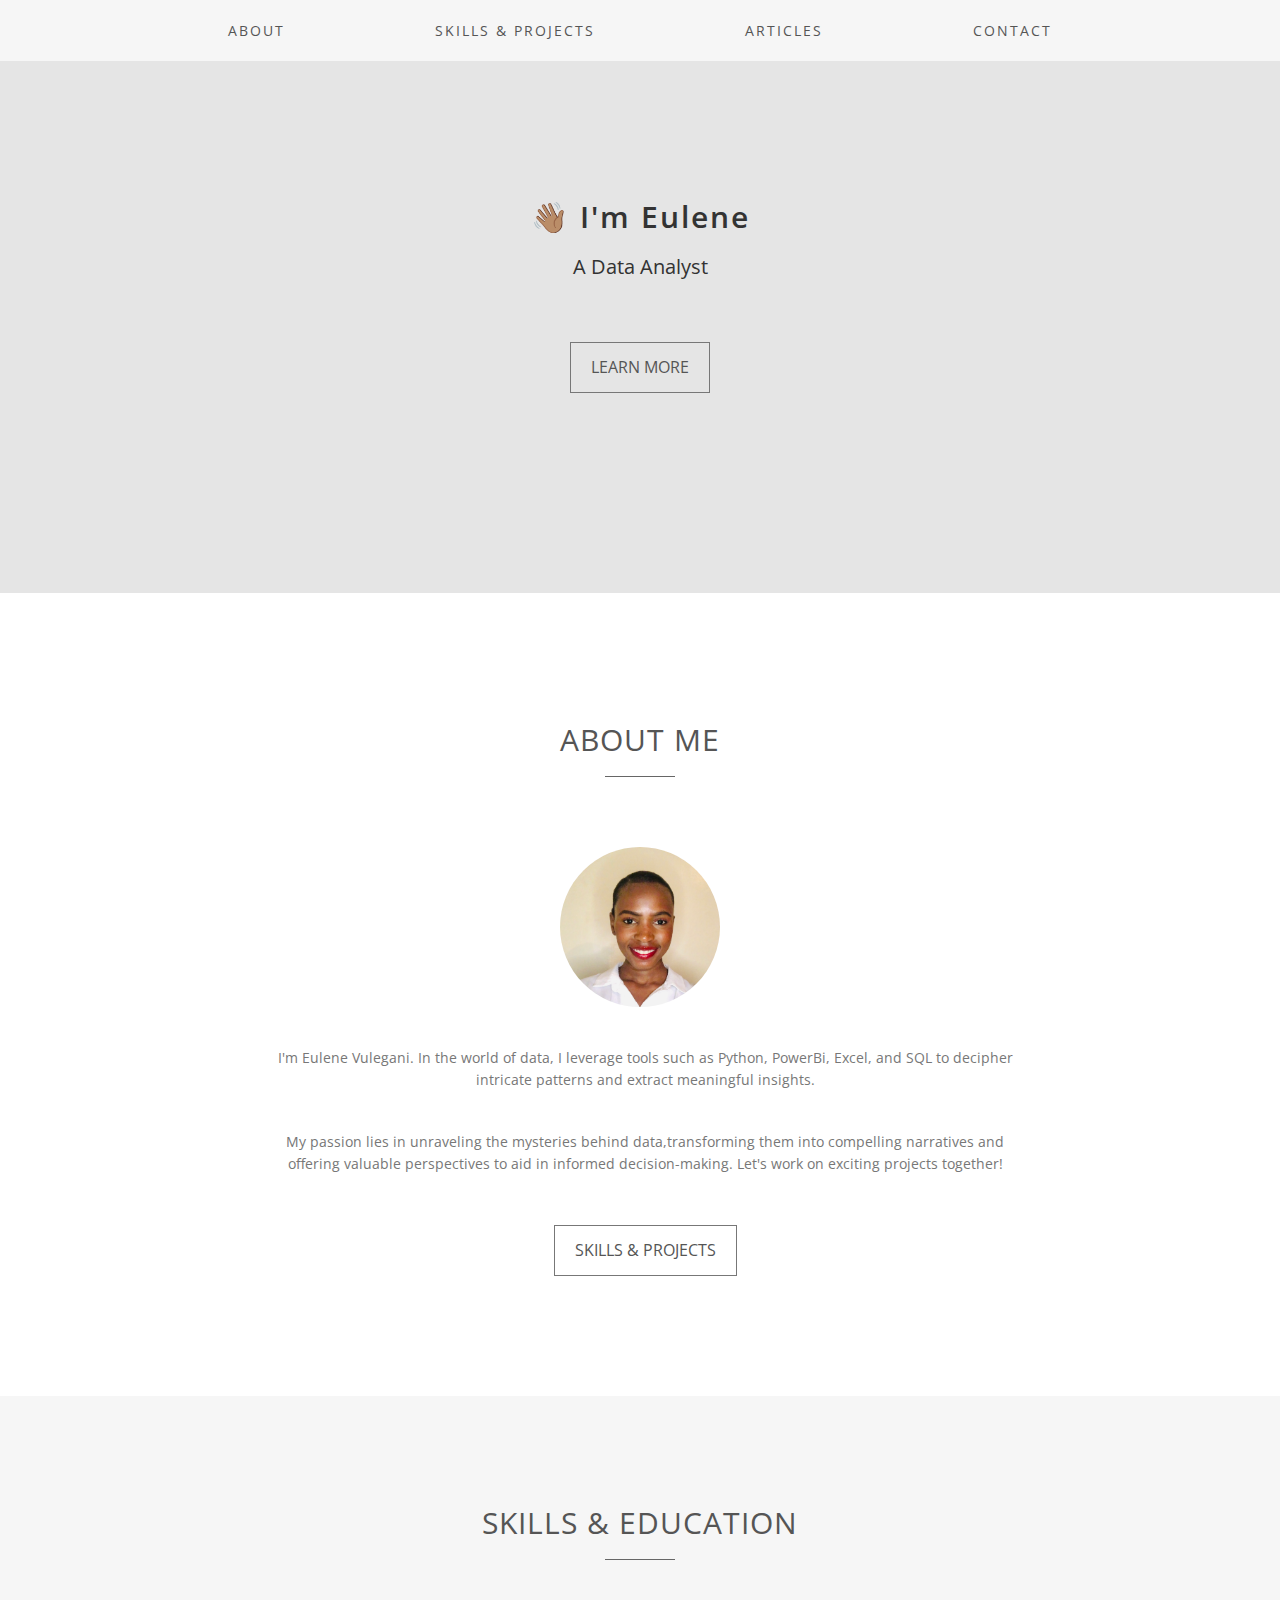
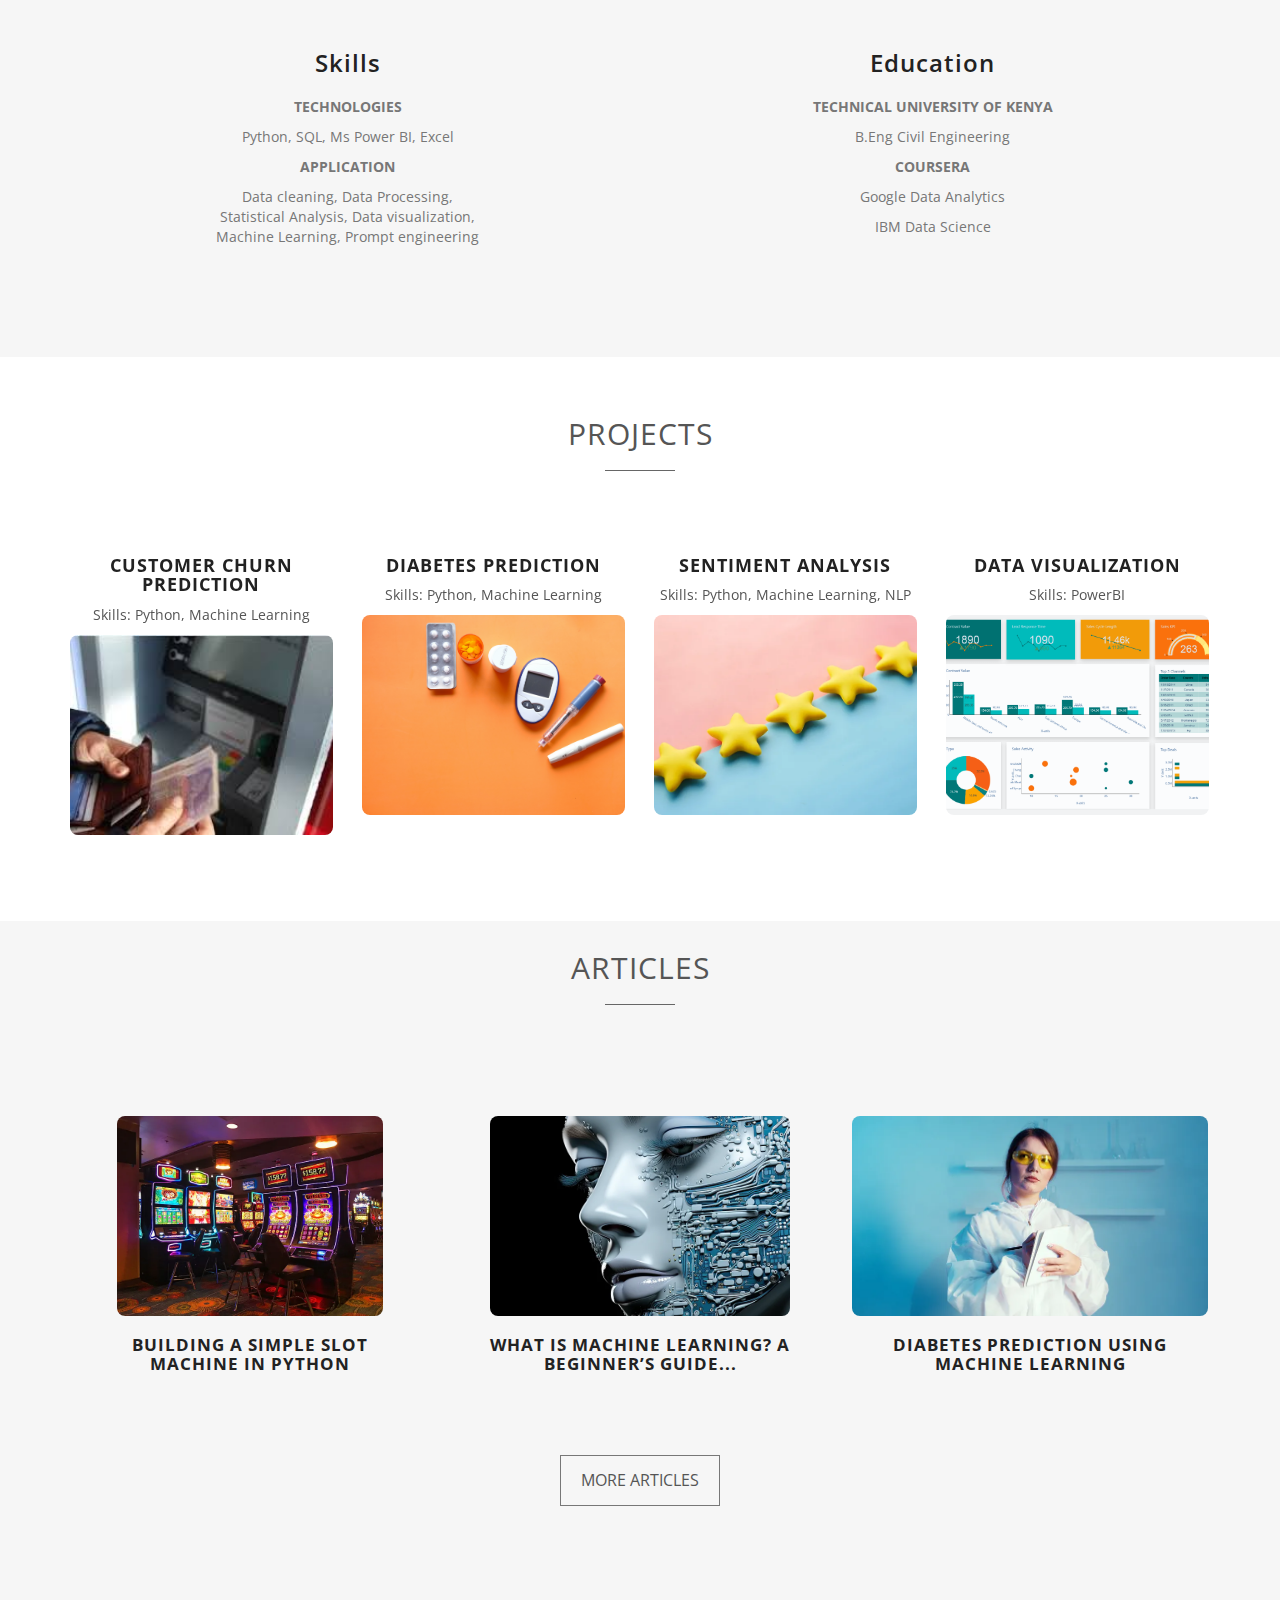
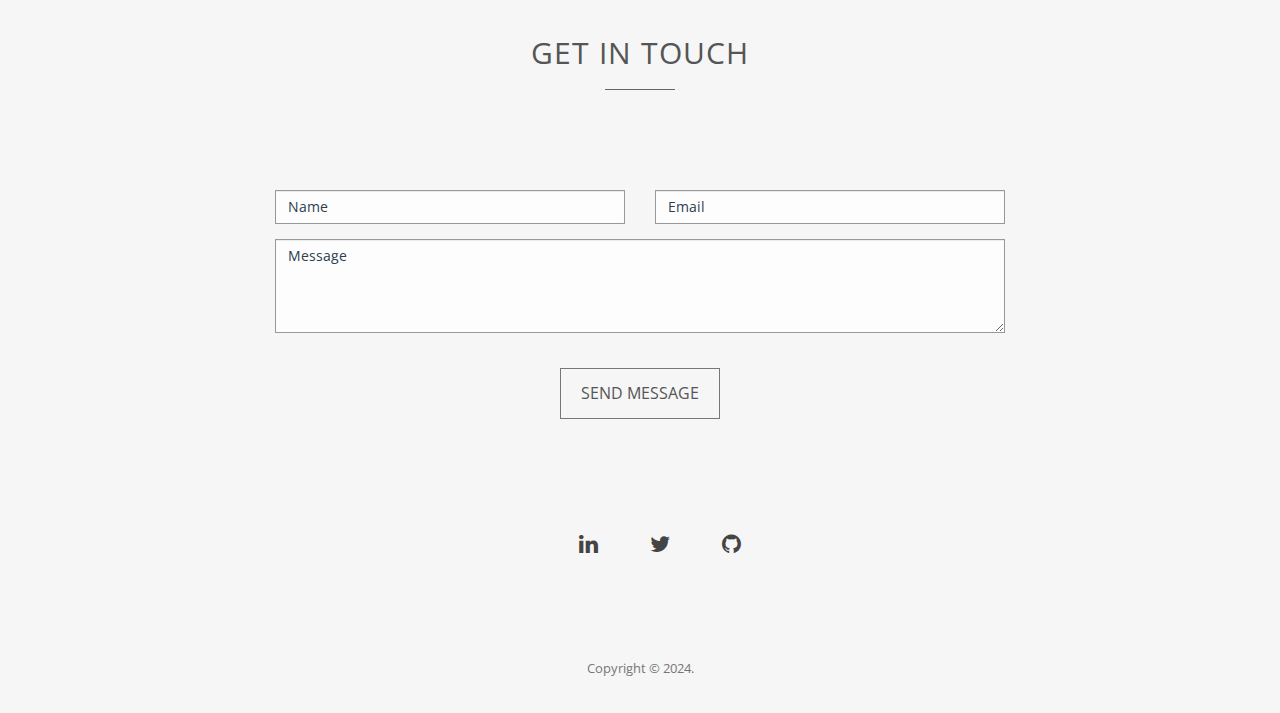
==== docs/index.html @ c760f9db "Add files via upload" ====
<!DOCTYPE html>
<html lang="en">
<head>
    <meta charset="utf-8">
    <meta name="viewport" content="width=device-width, initial-scale=1">
    <meta name="description" content="A data analyst discovering stories in data">
    <title>Eulene Vulegani - Data Analyst </title>
    <meta name="keywords" content="Data Analyst, Marketing Analyst, Business Analyst, AI enthusiast">
      <!-- Add JSON-LD script for structured data -->
      <script type="application/ld+json">
          {
              "@context": "http://schema.org",
              "@type": "Organization",
              "url": "https://www.vulegani.com",
              "name": "Eulene Vulegani",
              "contactPoint": {
                  "@type": "ContactPoint",
                  "email": "vulegani7@gmail.com",
                  "contactType": "Customer service"
              }
          }
      </script>
  </head>
  

    <!-- Favicons -->
<link rel="icon" type="image/x-icon" href="favicon.ico">
<link rel="apple-touch-icon" sizes="180x180" href="/apple-touch-icon.png">
<link rel="icon" type="image/png" sizes="32x32" href="/favicon-32x32.png">
<link rel="icon" type="image/png" sizes="16x16" href="/favicon-16x16.png">
<link rel="manifest" href="/site.webmanifest">
<link rel="mask-icon" href="/safari-pinned-tab.svg" color="#5bbad5">
<meta name="msapplication-TileColor" content="#da532c">
<meta name="theme-color" content="#ffffff">

    <!-- Bootstrap and Font Awesome -->
 <link rel="stylesheet" href="css/bootstrap.css">
    <link rel="stylesheet" href="fonts/font-awesome/css/font-awesome.css">

    <!-- Stylesheets -->
    <link rel="stylesheet" href="css/style.css">
    <link rel="stylesheet" href="css/nivo-lightbox/nivo-lightbox.css">
    <link rel="stylesheet" href="css/nivo-lightbox/default.css">
    <link href='https://fonts.googleapis.com/css?family=Open+Sans:400,700,800,600,300' rel='stylesheet' type='text/css'>



    <!-- HTML5 shim and Respond.js for IE8 support of HTML5 elements and media queries -->
    <!-- WARNING: Respond.js doesn't work if you view the page via file:// -->
    <!--[if lt IE 9]>
        <script src="https://oss.maxcdn.com/html5shiv/3.7.2/html5shiv.min.js"></script>
        <script src="https://oss.maxcdn.com/respond/1.4.2/respond.min.js"></script>
    <![endif]-->
<body id="page-top" data-spy="scroll" data-target=".navbar-fixed-top">

<!-- Header -->
<header id="header">
    <div class="intro">
        <div class="container">
            <div class="row">
                <div class="intro-text">
                    <h1 class="typing-animation">👋🏽 I'm Eulene</h1>
                    <p>A Data Analyst</p>
                    <a href="#about" class="btn btn-default btn-lg page-scroll">Learn More</a>
                </div>
            </div>
        </div>
    </div>
</header>

<!-- Navigation -->
<div id="nav">
    <nav class="navbar navbar-custom">
        <div class="container">
            <div class="navbar-header">
                <button type="button" class="navbar-toggle" data-toggle="collapse" data-target=".navbar-main-collapse">
                    <i class="fa fa-bars"></i>
                </button>
            </div>

            <!-- Navbar Links -->
            <div class="collapse navbar-collapse navbar-main-collapse">
                <ul class="nav navbar-nav">
                    <li class="hidden"><a href="#page-top"></a></li>
                    <li><a class="page-scroll" href="#about">About</a></li>
                    <li><a class="page-scroll" href="#skills">Skills & Projects</a></li>
                    <li><a class="page-scroll" href="#medium-posts">Articles</a></li>
                    <li><a class="page-scroll" href="#contact">Contact</a></li>
                </ul>
            </div>
        </div>
    </nav>
</div>

<!-- About Section -->
<div id="about">
    <div class="container">
        <div class="section-title text-center center">
            <h2>About Me</h2>
            <hr>
        </div>
        <div class="row">
            <div class="col-md-12 text-center"><img src="img/about.jpg" class="img-responsive"></div>
            <div class="col-md-8 col-md-offset-2">
                <div class="about-text">
                    <p>I'm Eulene Vulegani. In the world of data, I leverage tools such as Python, PowerBi, Excel, and SQL to decipher intricate patterns and extract meaningful insights.</p>
                    <p>My passion lies in unraveling the mysteries behind data,transforming them into compelling narratives and offering valuable perspectives to aid in informed decision-making. Let's work on exciting projects together!</p>
                    <a href="#skills" class="btn btn-default btn-lg page-scroll">Skills & Projects</a>
                </div>
            </div>
        </div>
    </div>
</div>

<!-- Skills and Education Section -->
<div id="skills">
    <div class="container">
        <div class="section-title text-center center">
            <h2>Skills & Education</h2>
            <hr>
        </div>
        <div class="row">
            <!-- Skills Column -->
            <div class="col-md-6">
                <h3>Skills</h3>
                <p><b>TECHNOLOGIES</b></p>
                <p>Python, SQL, Ms Power BI, Excel</p>
                <p><b>APPLICATION</b></p>
                <p>Data cleaning, Data Processing, <br>Statistical Analysis, Data visualization, <br>Machine Learning, Prompt engineering</p>
            </div>
            <!-- Education Column -->
            <div class="col-md-6">
                <h3>Education</h3>
                <p><b>TECHNICAL UNIVERSITY OF KENYA</b></p>
                <p>B.Eng Civil Engineering</p>
                <p><b>COURSERA</b></p>
                <p>Google Data Analytics</p>
                <p>IBM Data Science </p>
            </div>
        </div>
    </div>
</div>

<!-- Portfolio Section -->
<div id="portfolio">
    <div class="container">
        <div class="section-title text-center center">
            <h2>Projects</h2>
            <hr>
        </div>
        <div class="row">
            <div class="portfolio-items">
                <!-- Project 1 -->
                <div class="col-sm-6 col-md-3 col-lg-3 graphic">
                    <div class="portfolio-item">
                        <div>
                            <a href="https://medium.com/@eulene.tech/predicting-bank-customer-churn-with-machine-learning-b8e4b4aa2ac5" title="CUSTOMER CHURN PREDICTION" target="_blank">
                                <div class="hover-text">
                                    <h4>CUSTOMER CHURN PREDICTION </h4>
                                    <p>Skills: Python, Machine Learning</p>
                                </div>
                                <img src="img/portfolio/churn.jpg" class="img-responsive" alt="CUSTOMER CHURN PREDICTION">
                            </a>
                        </div>
                    </div>
                </div>
                <!-- Project 2 -->
                <div class="col-sm-6 col-md-3 col-lg-3 illustration">
                    <div class="portfolio-item">
                        <div>
                            <a href="https://medium.com/@eulene.tech/diabetes-prediction-using-machine-learning-064460eaa840" target="_blank" title="DIABETES PREDICTION">
                                <div class="hover-text">
                                    <h4>DIABETES PREDICTION</h4>
                                    <p>Skills: Python, Machine Learning</p>
                                </div>
                                <img src="img/portfolio/diabetes.jpg" class="img-responsive" alt="DIABETES PREDICTION">
                            </a>
                        </div>
                    </div>
                </div>
                <!-- Project 3 -->
                <div class="col-sm-6 col-md-3 col-lg-3 graphic">
                    <div class="portfolio-item">
                        <div>
                            <a href="https://medium.com/@eulene.tech/sentiment-analysis-of-amazon-reviews-using-natural-language-processing-6ecb3e253a5e" target="_blank" title="SENTIMENT ANALYSIS" data-lightbox-gallery="gallery1">
                                <div class="hover-text">
                                    <h4>SENTIMENT ANALYSIS</h4>
                                    <p>Skills: Python, Machine Learning, NLP</p>
                                </div>
                                <img src="img/portfolio/sentiment_analysis.webp" class="img-responsive" alt="SENTIMENT ANALYSIS">
                            </a>
                        </div>
                    </div>
                </div>
                <!-- Project 4 -->
                <div class="col-sm-6 col-md-3 col-lg-3 graphic">
                    <div class="portfolio-item">
                        <div>
                            <a href="projects.html" target="_blank" title="DASHBOARDS" data-lightbox-gallery="gallery1">
                                <div class="hover-text">
                                    <h4>DATA VISUALIZATION</h4>
                                    <p>Skills: PowerBI</p>
                                </div>
                                <img src="img/portfolio/dashboard.png" class="img-responsive" alt="DASHBOARDS">
                            </a>
                        </div>
                    </div>
                </div>
            </div>
        </div>
    </div>
</div>

<!-- Medium Articles Section -->
<div id="medium-posts" class="text-center">
    <div class="container">
        <div class="section-title center">
            <h2>Articles</h2>
            <hr>
        </div>
        <div class="row">
            <!-- Medium Article 1 -->
            <div class="col-md-4">
                <div class="column medium-article">
                    <a href="https://medium.com/@eulene.tech/building-a-simple-slot-machine-in-python-58c68df154ba" target="_blank">
                        <img src="img/portfolio/slot_mach.webp" class="img-responsive" alt="Building a Simple Slot Machine in Python">
                        <h3>Building a Simple Slot Machine in Python</h3>
                    </a>
                </div>
            </div>
            <!-- Medium Article 2 -->
            <div class="col-md-4">
                <div class="column medium-article">
                    <a href="https://medium.com/@eulene.tech/what-is-machine-learning-a-beginners-guide-to-understanding-the-magic-of-smart-computers-63878f05fa40" target="_blank">
                        <img src="img/portfolio/intro.webp" class="img-responsive" alt="What is Machine Learning? A Beginner’s Guide...">
                        <h3>What is Machine Learning? A Beginner’s Guide...</h3>
                    </a>
                </div>
            </div>
            <!-- Medium Article 3 -->
            <div class="col-md-4">
                <div class="column medium-article">
                    <a href="https://medium.com/@eulene.tech/diabetes-prediction-using-machine-learning-064460eaa840" target="_blank">
                        <img src="img/portfolio/pred.webp" class="img-responsive" alt="Diabetes Prediction Using Machine Learning">
                        <h3>Diabetes Prediction Using Machine Learning</h3>
                    </a>
                </div>
            </div>
        </div>
        <!-- More Articles Button -->
        <div class="center">
            <a href="https://medium.com/@eulene.tech" class="btn btn-default btn-lg" target="_blank">More Articles</a>
        </div>
    </div>
</div>

<!-- Contact Section -->
<div id="contact" class="text-center">
    <div class="container">
        <div class="section-title center">
            <h2>Get In Touch</h2>
            <hr>
        </div>
        <div class="col-md-8 col-md-offset-2">
            <form name="sentMessage" id="contactForm" novalidate>
                <div class="row">
                    <div class="col-md-6">
                        <div class="form-group">
                            <input type="text" id="name" class="form-control" placeholder="Name" required="required">
                            <p class="help-block text-danger"></p>
                        </div>
                    </div>
                    <div class="col-md-6">
                        <div class="form-group">
                            <input type="email" id="email" class="form-control" placeholder="Email" required="required">
                            <p class="help-block text-danger"></p>
                        </div>
                    </div>
                </div>
                <div class="form-group">
                    <textarea name="message" id="message" class="form-control" rows="4" placeholder="Message" required></textarea>
                    <p class="help-block text-danger"></p>
                </div>
                <div id="success"></div>
                <button type="submit" class="btn btn-default btn-lg">Send Message</button>
            </form>
            <!-- Social Links -->
            <div class="social">
                <ul>
                    <li><a href="https://www.linkedin.com/in/eulene-vulegani-96ba23177/" target="_blank"><i class="fa fa-linkedin"></i></a></li>
                    <li><a href="https://twitter.com/eulenevulegani/" target="_blank"><i class="fa fa-twitter"></i></a></li>
                    <li><a href="https://github.com/eulenevulegani" target="_blank"><i class="fa fa-github"></i></a></li>
                </ul>
            </div>
        </div>
    </div>
</div>

<!-- Footer -->
<div id="footer">
    <div class="container text-center">
        <div class="fnav">
            <p>Copyright &copy; 2024.</p>
        </div>
    </div>
</div>

<!-- JavaScript -->
<script src="https://microsoft.github.io/PowerBI-JavaScript/assets/iframeEmbed.js"></script>
<script src="js/jquery.1.11.1.js"></script>
<script src="js/bootstrap.js"></script>
<script src="js/SmoothScroll.js"></script>
<script src="js/nivo-lightbox.js"></script>
<script src="js/jquery.isotope.js"></script>
<script src="js/jqBootstrapValidation.js"></script>
<script src="js/contact_me.js"></script>
<script src="js/main.js"></script>

</body>
</html>
---- docs/css/style.css ----
/* Reset and General Styles */
body, html {
    font-family: 'Open Sans', sans-serif;
    text-rendering: optimizeLegibility;
    -webkit-font-smoothing: antialiased;
    color: #777;
    width: 100%;
    height: 100%;
    margin: 0;
    padding: 0;
}
/* Typing animation */
.typing-animation {
    overflow: hidden; /* Hide overflow to clip the text */
    white-space: nowrap; /* Keep text in one line */
    margin: 0 auto; /* Center the text */
    animation: typing 1s steps(40, end), blink-caret .75s step-end infinite;
}

/* Typing animation keyframes */
@keyframes typing {
    from { width: 0 }
    to { width: 100% }
}

/* Blinking cursor animation */
@keyframes blink-caret {
}

h2 {
    margin: 0 0 20px 0;
    color: #555;
    text-transform: uppercase;
    letter-spacing: 1px;
    font-weight: 400;
    font-size: 30px;
}

h3, h4 {
    color: #222;
    font-size: 18px;
    font-weight: 300;
    letter-spacing: 1px;
}

h5 {
    text-transform: uppercase;
    font-weight: 700;
    line-height: 20px;
}

p.intro {
    font-size: 16px;
    margin: 12px 0 0;
    line-height: 24px;
}

a {
    color: #555;
}

a:hover, a:focus {
    text-decoration: none;
    color: #000;
}

ul, ol {
    list-style: none;
}

hr {
    height: 1px;
    width: 70px;
    text-align: center;
    position: relative;
    background: #666;
    margin: 0 auto;
    margin-bottom: 30px;
    border: 0;
}

/* Navigation */
#nav {
    z-index: 9999;
}

#nav.affix {
    position: fixed;
    top: 0;
    width: 100%;
}

.navbar .navbar-nav {
    display: inline-block;
    float: none;
    vertical-align: top;
}

.navbar .navbar-collapse {
    text-align: center;
}

.navbar-custom {
    margin-bottom: 0;
    background-color: #f6f6f6;
    border-radius: 0;
    padding: 10px 0;
    border-bottom: 2px solid #fff;
}

.navbar-custom a {
    color: #555;
}

.navbar-custom .nav li a {
    margin: 0 60px;
    text-transform: uppercase;
    letter-spacing: 2px;
    transition: background .3s ease-in-out;
}

.navbar-custom .nav li a:hover {
    outline: 0;
    color: #000;
    background-color: transparent;
}

.navbar-custom .nav li a:focus, .navbar-custom .nav li a:active {
    outline: 0;
    background-color: transparent;
    color: #000;
}

.navbar-custom .nav li.active {
    outline: 0;
}

.navbar-custom .nav li.active a {
    background-color: rgba(255,255,255,.3);
}

.navbar-custom .nav li.active a:hover {
    color: #fff;
}

.btn-default {
    text-transform: uppercase;
    color: #555;
    background-color: transparent;
    border-color: #777;
    padding: 14px 20px;
    margin: 0;
    font-size: 16px;
    border-radius: 0;
    margin-top: 20px;
}

.btn-default:hover, .btn-default:focus, .btn-default.focus, .btn-default:active, .btn-default.active {
    color: #fff;
    background-color: #121d1f;
    border-color: #121d1f;
}

/* Header Section */
.intro {
    display: table;
    width: 100%;
    padding: 0;
    text-align: center;
    color: #333;
    background-color: #e5e5e5;
    background-size: cover;
}

.section-title.center {
    padding: 10px 0 40px 0;
}

.intro h1 {
    font-size: 30px;
    font-weight: 600;
    letter-spacing: 2px;
    margin-bottom: 20px;
    color: #333;
}

.intro p {
    font-size: 20px;
    margin-bottom: 40px;
    margin-top: 20px;
}

header .intro-text {
    padding-top: 200px;
    padding-bottom: 200px;
}

/* About Section */
#about {
    padding: 120px 0;
}

#about .about-text {
    margin-left: 10px;
    text-align: center;
}

#about img {
    border-radius: 50%;
    width: 160px;
    height: 160px;
    display: inline-block;
}

#about p {
    margin-top: 40px;
    margin-bottom: 30px;
    line-height: 22px;
}

/* Portfolio Section */
#portfolio {
    padding: 50px 50px;
}

.categories {
    padding-bottom: 30px;
    text-align: center;
}

ul.cat li {
    display: inline-block;
}

ol.type li {
    display: inline-block;
    margin-left: 20px;
}

ol.type li a {
    border: 1px solid #777;
    color: #555;
    padding: 8px 20px;
}

ol.type li a.active {
    background: #222;
    border: 1px solid #222;
    color: #fff;
}

ol.type li a:hover {
    background: #222;
    border: 1px solid #222;
    color: #fff;
}

.isotope-item {
    z-index: 2;
}

.isotope-hidden.isotope-item {
    z-index: 1;
}

.isotope, .isotope .isotope-item {
    transition-duration: 0.8s;
}

.isotope-item {
    margin-right: -1px;
}

.isotope {
    transition-property: height, width;
}

.isotope .isotope-item {
    transition-property: transform, opacity;
}

.portfolio-item {
    margin: 15px 0;
    transition: all 0.5s ease-out;
	align-items: center;
}

.portfolio-item:hover {
    transform: scale(1.1);
}

.portfolio-item .hover-bg {
    height: 195px;
    overflow: hidden;
    position: relative;
}

.hover-bg .hover-text {
    position: absolute;
    text-align: center;
    margin: 0 auto;
    color: #ffffff;
    background: rgba(0, 0, 0, 0.66);
    padding: 30% 0 0 0;
    height: 100%;
    width: 100%;
    opacity: 0;
    transition: all 0.5s;
}

.hover-bg .hover-text>h4 {
    text-transform: uppercase;
    opacity: 0;
    color: #fff;
    transform: translateY(100%);
    transition: all 0.3s;
}

.hover-bg:hover .hover-text>h4 {
    opacity: 1;
    transform: translateY(0);
}

.hover-bg .hover-text>i {
    opacity: 0;
    transform: translateY(0);
    transition: all 0.3s;
}

.hover-bg:hover .hover-text>i {
    opacity: 1;
    transform: translateY(100%);
}

.hover-bg:hover .hover-text {
    opacity: 1;
}

#portfolio i.fa {
    font-size: 20px;
    padding: 5px;
    color: #E87E04;
}

/* Contact Section */
#contact {
    padding: 120px 0 60px 0;
	background: #f6f6f6;


}

#contact h3 {
    padding-top: 20px;
    font-size: 20px;
    font-weight: 400;
    color: #fff;
}

#contact form {
    padding: 30px 0;
}

#contact .text-danger {
    color: #E87E04;
    text-align: left;
}

label {
    font-size: 12px;
    font-weight: 400;
    font-family: 'Open Sans', sans-serif;
    float: left;
}

#contact .form-control {
    display: block;
    width: 100%;
    padding: 6px 12px;
    font-size: 14px;
    line-height: 1.42857143;
    color: #2c3e50;
    background-color: rgba(255,255,255,0.8);
    border: 1px solid #999;
    border-radius: 0px;
}

#contact .form-control:focus {
    border-color: inherit;
    outline: 0;
    box-shadow: transparent;
}

.form-control::-webkit-input-placeholder {
    color: #2c3e50;
}

.form-control:-moz-placeholder {
    color: #2c3e50;
}

.form-control::-moz-placeholder {
    color: #2c3e50;
}

.form-control:-ms-input-placeholder {
    color: #2c3e50;
}

#contact .social {
    margin-top: 80px;
}

#contact .social ul li {
    display: inline-block;
    margin: 0 20px;
}

#contact .social i.fa {
    font-size: 22px;
    padding: 4px;
    color: #444;
    transition: all 0.5s;
}

#contact .social i.fa:hover {
    color: #000;
}

.btn:active, .btn.active {
    background-image: none;
    outline: 0;
    box-shadow: none;
}

a:focus, .btn:focus, .btn:active:focus, .btn.active:focus, .btn.focus, .btn:active.focus, .btn.active.focus {
    outline: none;
    outline-offset: none;
}

/* Footer Section */
#footer {
    background: #f6f6f6;
    color: #777;
    padding: 30px 0 25px 0;
}

#footer p {
    font-size: 13px;
}

#footer a {
    color: #555;
}

#footer a:hover {
    color: #000;
}

/* Portfolio Item Styles */
.portfolio-item img {
    height: 200px; /* Set a fixed height for the images */
    width: 300px; /* Ensure the width is responsive */
    object-fit: cover; /* Maintain aspect ratio and cover the container */
    border-radius: 8px; /* Optional: add rounded corners */
}

.portfolio-item .hover-text {
    text-align: center;
    margin-top: 0px;
}

/* Media query for smaller screens, adjust as needed */
@media (max-width: 767px) {
    .navbar-main-collapse {
        text-align: left;
    }

    .navbar-nav {
        display: block;
    }

    .navbar-nav li {
        display: block;
    }

    .navbar-custom .nav li a {
        margin: 0;
        text-align: center;
    }
}

/* Responsive Grid for Portfolio Items */
.portfolio-items {
    display: grid;
    grid-template-columns: repeat(auto-fit, minmax(250px, 1fr));
    grid-gap: 40px;
    justify-content: center;
}

.portfolio-items h4{
	font-weight: bold;
}

/* Styles for Medium Articles Section */
.column.medium-article {
    box-sizing: border-box;
    padding: 20px;
    margin: 30px;
    text-align: center;
    display: flex; /* Use flexbox for vertical centering */
    flex-direction: column;
    align-items: center;
    justify-content: center; /* Center the content vertically */
    height: 300px; /* Set a fixed height for the column */
}
#medium-posts {
	background: #f6f6f6;
	margin-top: 20px;
	padding-top: 20px;

}
.medium-article img {
    max-width: 600px;
    height: 200px;
    object-fit: cover;
    border-radius: 8px;
}

.medium-article h3 {
    margin-top: 10px;
    font-size: 16px;
    padding: 10px 0;
    text-align: center;
    text-transform: uppercase;
    font-size: larger;
    font-weight: bold;
}

.btn-more {
    margin-top: 20px;
}

/* Additional Styles for Buttons */
.med-button {
    /* Add styles for medium-sized buttons if needed */
}

/* Remove Unused Class */
.med-button .another-class {
    /* Remove unused class styles */
}

#skills {
    padding: 100px 0;
    background: #f6f6f6;
    text-align: center; /* Center align the text within #skills */
}

#skills h3 {
    color: #222;
    font-size: 24px;
    font-weight: 600;
    margin-bottom: 20px;
}

#skills ul {
    list-style: none;
    padding: 0;
    display: inline-block; /* Center align the list horizontally */
}

#skills ul li {
    margin-bottom: 10px;
    text-align: left; /* Adjust as needed for the list items */
    display: block; /* Ensure each list item is on a new line */
    margin-left: auto;
    margin-right: auto;
    max-width: 600px; /* Optional: Set a max-width for the list items */
}

/* Adjust the spacing for fixed navigation */
body.projects-page {
    padding-top: 50px; /* Adjust this value as needed to create enough space for the fixed navigation */
}

#projects {
	padding-bottom: 50px;
}
.project-item {
	margin-bottom: 40px; /* Adjust the margin between project items */
  }

  .project-item p {
    text-align:justify; /* Center the text under the image */
	padding-left: 80px;
	padding-right: 80px;
	justify-content: center;
	font-size: larger;
  }


.navbar.navbar-custom {
    margin-bottom: 0px;
    background-color: #f6f6f6;
    border-radius: 0;
    padding: 5px 0;
    border-bottom: 0px solid #fff;
    position: fixed; /* Add this line to fix the navigation bar */
    width: 100%;
    top: 0;
    z-index: 1000;
}
---- docs/css/nivo-lightbox/default.css ----
/*
 * Nivo Lightbox Default Theme v1.0
 * http://dev7studios.com/nivo-lightbox
 *
 * Copyright 2013, Dev7studios
 * Free to use and abuse under the MIT license.
 * http://www.opensource.org/licenses/mit-license.php
 */
 
 .nivo-lightbox-theme-default * {
    -webkit-box-sizing: initial !important;
    -moz-box-sizing: initial !important;
    box-sizing: initial !important;
 }
.nivo-lightbox-theme-default.nivo-lightbox-overlay { 
	background: #666;
	background: rgba(0,0,0,0.6); 
}
.nivo-lightbox-theme-default .nivo-lightbox-content.nivo-lightbox-loading { background: url(loading.gif) no-repeat 50% 50%; }

.nivo-lightbox-theme-default .nivo-lightbox-nav {
	top: 10%;
	width: 8%;
	height: 80%;
	text-indent: -9999px;
	background-repeat: no-repeat;
	background-position: 50% 50%;
	opacity: 0.5;
}
.nivo-lightbox-theme-default .nivo-lightbox-nav:hover { 
	opacity: 1; 
	background-color: transparent;
}
.nivo-lightbox-theme-default .nivo-lightbox-prev { 
	background-image: url(prev.png); 
	border-radius: 0 3px 3px 0;
}
.nivo-lightbox-theme-default .nivo-lightbox-next { 
	background-image: url(next.png); 
	border-radius: 3px 0 0 3px;
}

.nivo-lightbox-theme-default .nivo-lightbox-close {
	display: block;
	background: url(close.png) no-repeat 5px 5px;
	width: 16px;
	height: 16px;
	text-indent: -9999px;
	padding: 5px;
	opacity: 0.5;
}
.nivo-lightbox-theme-default .nivo-lightbox-close:hover { opacity: 1; }

.nivo-lightbox-theme-default .nivo-lightbox-title-wrap { bottom: -7%; }
.nivo-lightbox-theme-default .nivo-lightbox-title {
	font: 14px/20px 'Helvetica Neue', Helvetica, Arial, sans-serif;
	font-style: normal;
	font-weight: normal;
	background: #000;
	color: #fff;
	padding: 7px 15px;
	border-radius: 30px;
}

.nivo-lightbox-theme-default .nivo-lightbox-image img {
	background: #fff;
	-webkit-box-shadow: 0px 1px 1px rgba(0,0,0,0.4);
	   -moz-box-shadow: 0px 1px 1px rgba(0,0,0,0.4);
	        box-shadow: 0px 1px 1px rgba(0,0,0,0.4);
}
.nivo-lightbox-theme-default .nivo-lightbox-ajax,
.nivo-lightbox-theme-default .nivo-lightbox-inline {
	background: #fff;
	padding: 40px;
	-webkit-box-shadow: 0px 1px 1px rgba(0,0,0,0.4);
	   -moz-box-shadow: 0px 1px 1px rgba(0,0,0,0.4);
	        box-shadow: 0px 1px 1px rgba(0,0,0,0.4);
}

@media (-webkit-min-device-pixel-ratio: 1.3),
       (-o-min-device-pixel-ratio: 2.6/2),
       (min--moz-device-pixel-ratio: 1.3),
       (min-device-pixel-ratio: 1.3),
       (min-resolution: 1.3dppx) {

	.nivo-lightbox-theme-default .nivo-lightbox-content.nivo-lightbox-loading { 
		background-image: url(loading@2x.gif); 
		background-size: 32px 32px;
	}
	.nivo-lightbox-theme-default .nivo-lightbox-prev { 
		background-image: url(prev@2x.png); 
		background-size: 48px 48px;
	}
	.nivo-lightbox-theme-default .nivo-lightbox-next { 
		background-image: url(next@2x.png); 
		background-size: 48px 48px;
	}
	.nivo-lightbox-theme-default .nivo-lightbox-close { 
		background-image: url(close@2x.png); 
		background-size: 16px 16px;
	}
	
}
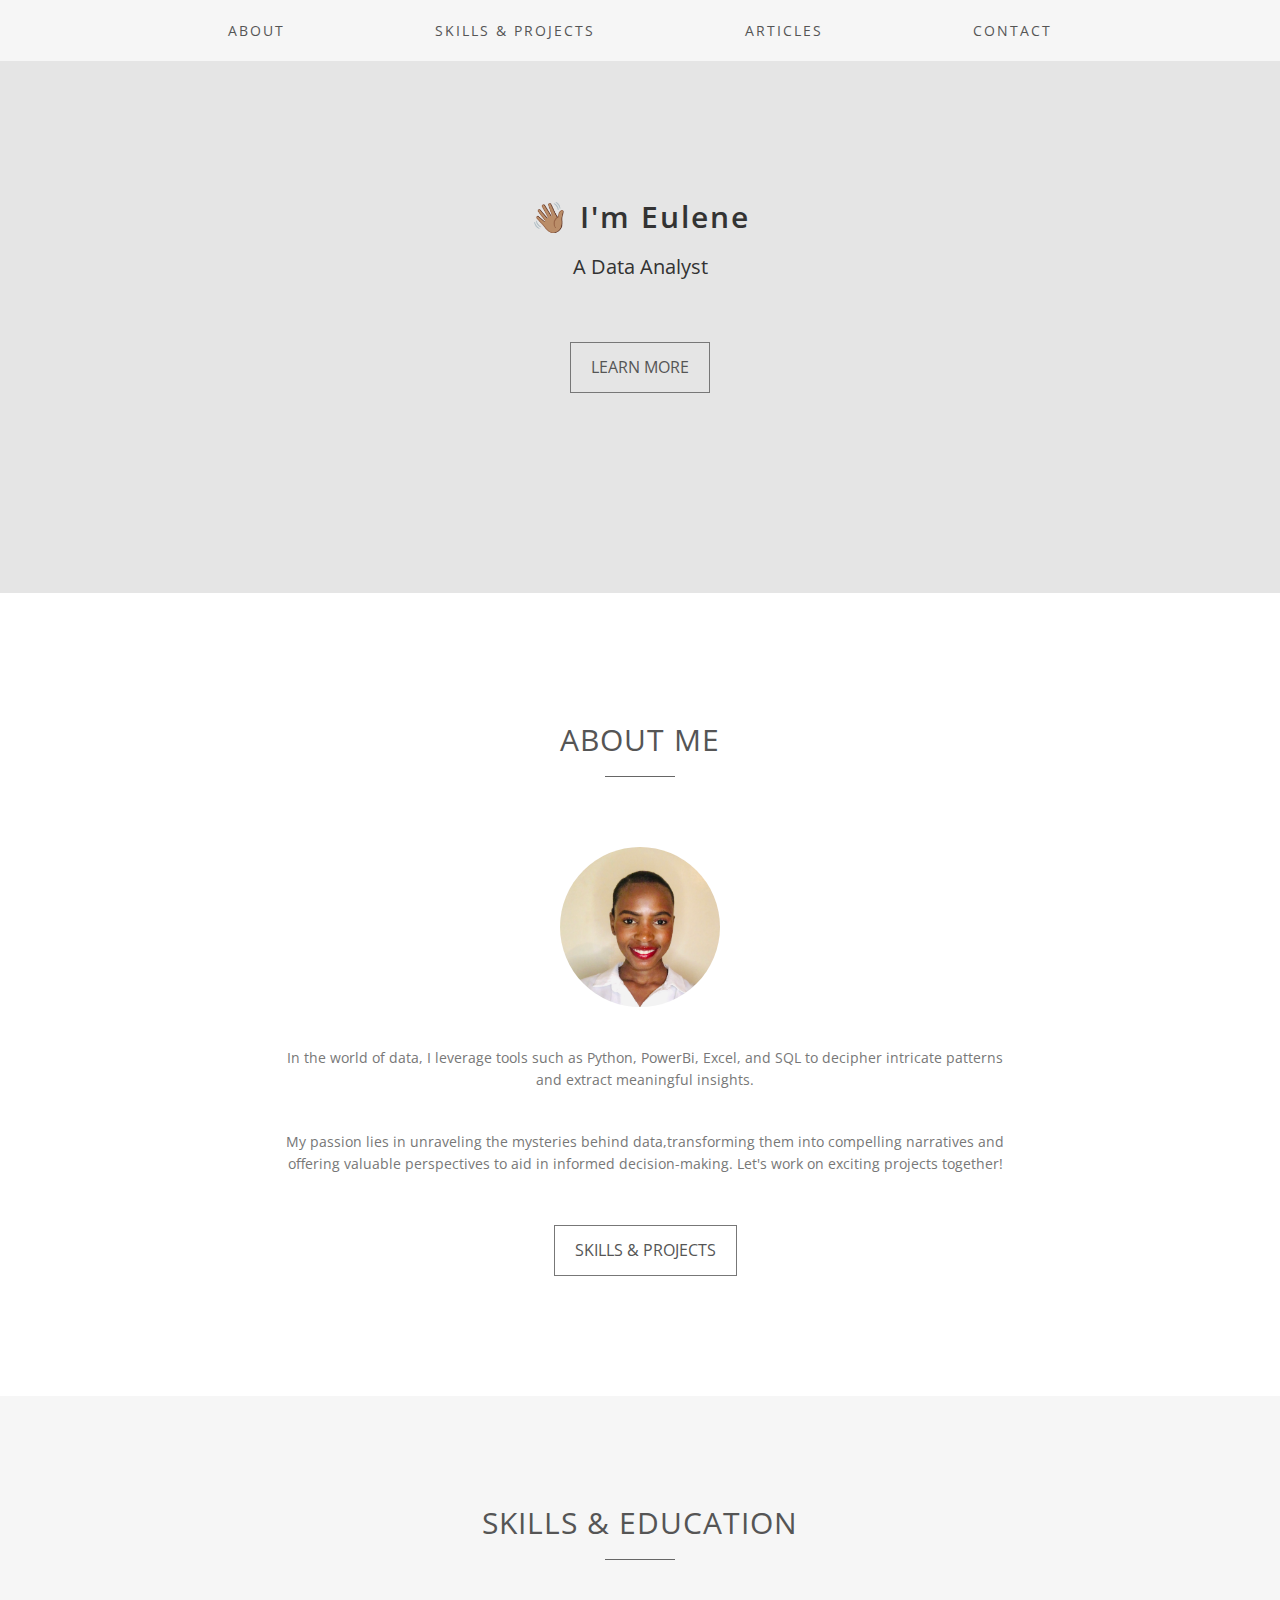
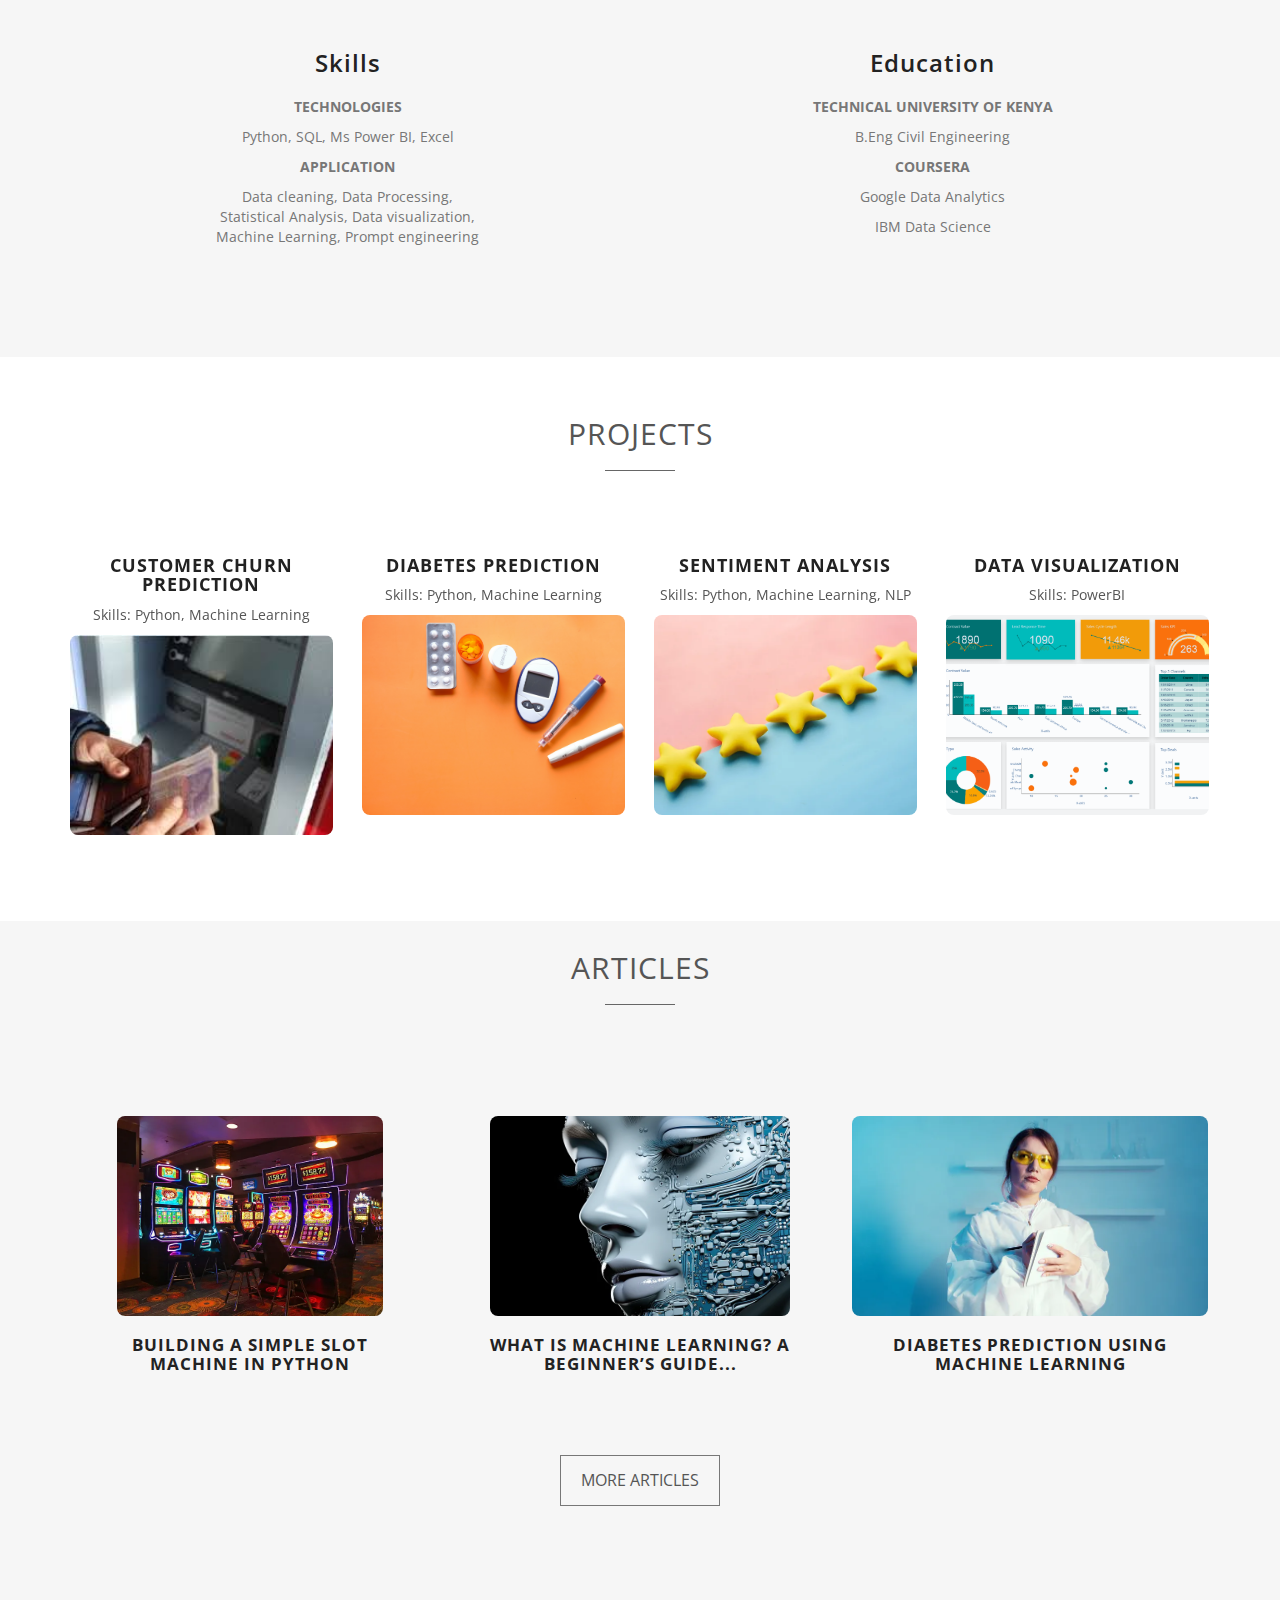
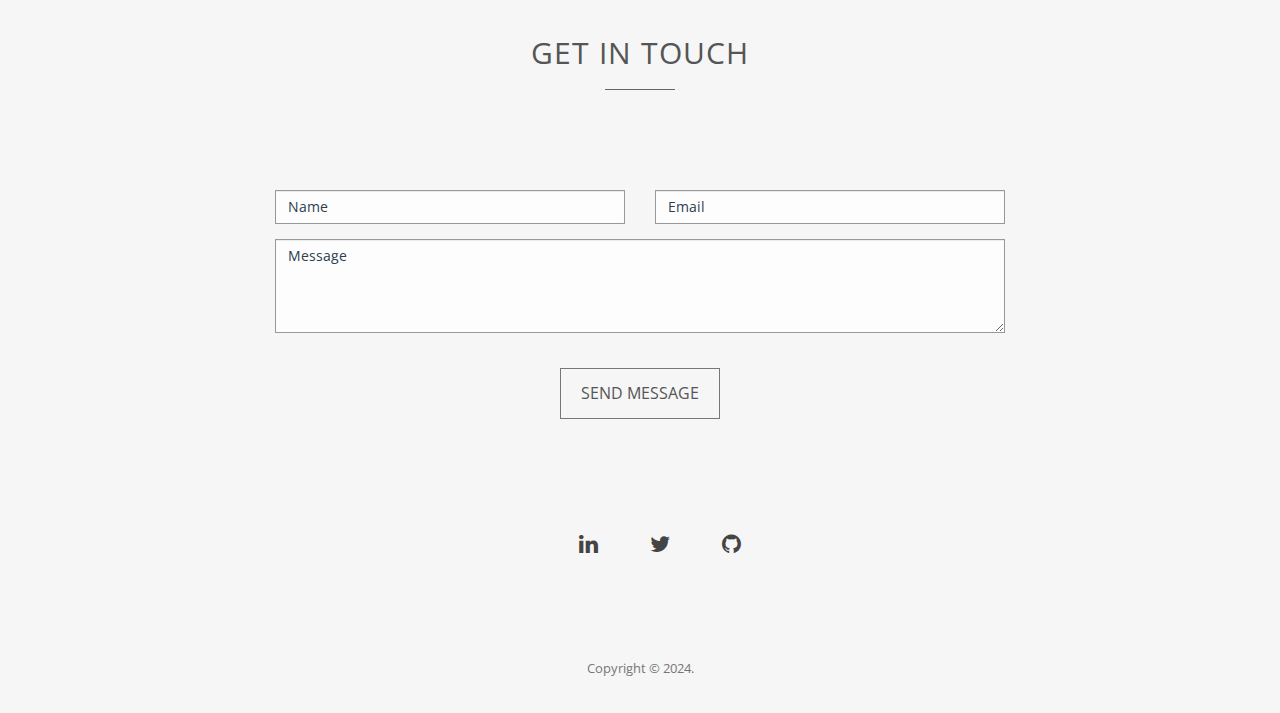
==== commit ac288d90: "removed redundant intro" ====
--- a/docs/index.html
+++ b/docs/index.html
@@ -103,7 +103,7 @@
             <div class="col-md-12 text-center"><img src="img/about.jpg" class="img-responsive"></div>
             <div class="col-md-8 col-md-offset-2">
                 <div class="about-text">
-                    <p>I'm Eulene Vulegani. In the world of data, I leverage tools such as Python, PowerBi, Excel, and SQL to decipher intricate patterns and extract meaningful insights.</p>
+                    <p>In the world of data, I leverage tools such as Python, PowerBi, Excel, and SQL to decipher intricate patterns and extract meaningful insights.</p>
                     <p>My passion lies in unraveling the mysteries behind data,transforming them into compelling narratives and offering valuable perspectives to aid in informed decision-making. Let's work on exciting projects together!</p>
                     <a href="#skills" class="btn btn-default btn-lg page-scroll">Skills & Projects</a>
                 </div>
